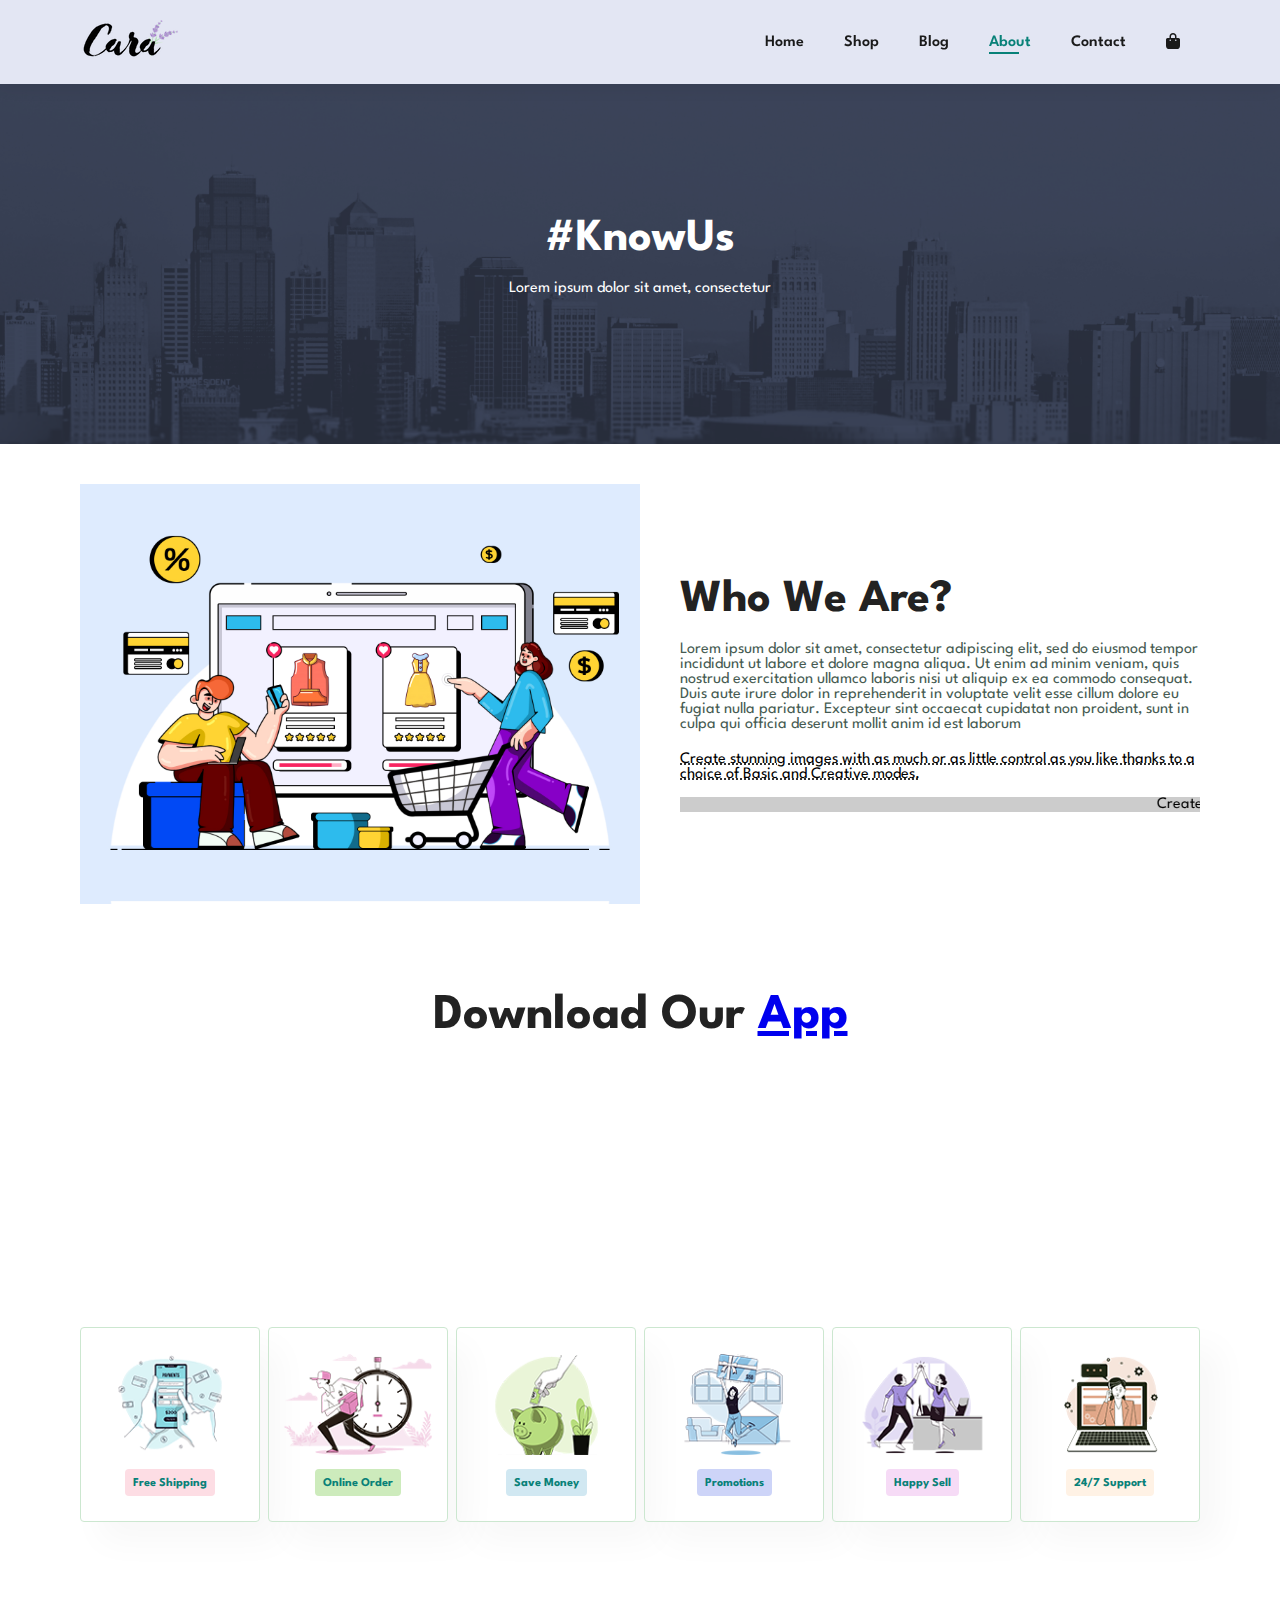
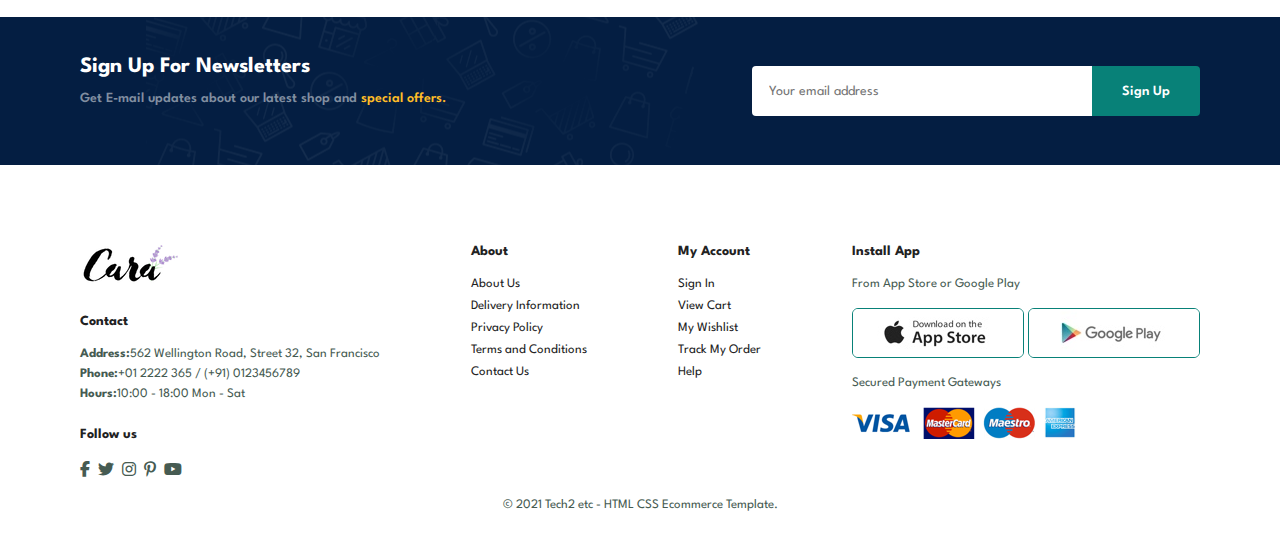
==== about.html @ 21f5e937 "add about us page" ====
<!DOCTYPE html>
<html lang="en">
<head>
    <meta charset="UTF-8">
    <meta http-equiv="X-UA-Compatible" content="IE=edge">
    <meta name="viewport" content="width=device-width, initial-scale=1.0">
    <title>Document</title>
</head>
<body>
    
</body>
</html><!DOCTYPE html>
<html lang="en">
<head>
    <meta charset="UTF-8">
    <meta http-equiv="X-UA-Compatible" content="IE=edge">
    <meta name="viewport" content="width=device-width, initial-scale=1.0">
    <title>Ecommerce</title>
    <link rel="stylesheet" href="style.css">
    <link rel="stylesheet" href="https://cdnjs.cloudflare.com/ajax/libs/font-awesome/6.2.0/css/all.min.css" />
</head>
<body>
    
    <!-- navbar section -->
    <section id="header">
        <a href="#">
            <img src="img/logo.png" class='logo' alt="logo">
        </a>

        <div>
            <ul id="navbar">
                <li><a href="index.html">Home</a></li>
                <li><a href="shop.html">Shop</a></li>
                <li><a href="blog.html">Blog</a></li>
                <li><a class="active" href="about.html">About</a></li>
                <li><a href="contact.html">Contact</a></li>
                <li id="lg-bag"><a href="cart.html"><i class="fa-solid fa-bag-shopping"></i></a></li>
                <a href="#" id="close"><i class="fa-solid fa-xmark"></i></a>
            </ul>
        </div>
        <div id="mobile">
            <a href="cart.html"><i class="fa-solid fa-bag-shopping"></i></a>
            <i id="bar" class="fas fa-outdent"></i>
        </div>
    </section>
    
    <!-- hero section -->
    <section id="page-header" class="about-header">
        <h2>#KnowUs</h2>
        <p>Lorem ipsum dolor sit amet, consectetur</p>
    </section>

    <!-- about section -->
    <section id="about-head" class="section-p1">
        <img src="img/about/a6.jpg" alt="about head 1">
        <div>
            <h2>Who We Are?</h2>
            <p>Lorem ipsum dolor sit amet, consectetur adipiscing elit, sed do eiusmod tempor incididunt ut labore et dolore magna aliqua. 
            Ut enim ad minim veniam, quis nostrud exercitation ullamco laboris nisi ut aliquip ex ea commodo consequat. 
            Duis aute irure dolor in reprehenderit in voluptate velit esse cillum dolore eu fugiat nulla pariatur. 
            Excepteur sint occaecat cupidatat non proident, sunt in culpa qui officia deserunt mollit anim id est laborum</p>
            <abbr title="">Create stunning images with as much or as little control as you like thanks to a choice of Basic and Creative modes.</abbr>

            <br><br>
            <marquee bgcolor="#ccc" loop="-1" scrollamount="5" width="100%">Create stunning images with as much or as little control as you like thanks to a choice of Basic and Creative modes.</marquee>
        </div>
    </section> 

    <!-- about app section -->
    <section id="about-app" class="section-p1">
        <h1>Download Our <a href="#">App</a></h1>
        <div class="video">
            <video autoplay muted loop src="img/about/1.mp4">

            </video>
        </div>
    </section>

    <!-- feature section -->
    <section id="feature" class="section-p1">
        <div class="fe-box">
            <img src="img/features/f1.png" alt="">
            <h6>Free Shipping</h6>
        </div>
        <div class="fe-box">
            <img src="img/features/f2.png" alt="">
            <h6>Online Order</h6>
        </div>
        <div class="fe-box">
            <img src="img/features/f3.png" alt="">
            <h6>Save Money</h6>
        </div>
        <div class="fe-box">
            <img src="img/features/f4.png" alt="">
            <h6>Promotions</h6>
        </div>
        <div class="fe-box">
            <img src="img/features/f5.png" alt="">
            <h6>Happy Sell</h6>
        </div>
        <div class="fe-box">
            <img src="img/features/f6.png" alt="">
            <h6>24/7 Support</h6>
        </div>
    </section> 

    <!-- newsletter section -->
    <section id="newsletter" class="section-p1 section-m1">
        <div class="newstext">
            <h4>Sign Up For Newsletters</h4>
            <p>Get E-mail updates  about our latest shop and <span>special offers.</span></p>
        </div>
        <div class="form">
            <input type="text" placeholder="Your email address">
            <button class="normal">Sign Up</button>
        </div>
    </section>
    
    <footer class="section-p1">
        <div class="col">
            <img class='logo' src="img/logo.png" alt="">
            <h4>Contact</h4>
            <p><strong>Address:</strong>562 Wellington Road, Street 32, San Francisco</p>
            <p><strong>Phone:</strong>+01 2222 365 / (+91) 0123456789</p>
            <p><strong>Hours:</strong>10:00 - 18:00 Mon - Sat</p>
            <div class="follow">
                <h4>Follow us</h4>
                <div class="icon">
                    <i class="fab fa-facebook-f"></i>
                    <i class="fab fa-twitter"></i>
                    <i class="fab fa-instagram"></i>
                    <i class="fab fa-pinterest-p"></i>
                    <i class="fab fa-youtube"></i>
                </div>
            </div>
        </div>

        <div class="col">
            <h4>About</h4>
            <a href="#">About Us</a>
            <a href="#">Delivery Information</a>
            <a href="#">Privacy Policy</a>
            <a href="#">Terms and Conditions</a>
            <a href="#">Contact Us</a>
        </div>

        <div class="col">
            <h4>My Account</h4>
            <a href="#">Sign In</a>
            <a href="#">View Cart</a>
            <a href="#">My Wishlist</a>
            <a href="#">Track My Order</a>
            <a href="#">Help</a>
        </div>

        <div class="col install">
            <h4>Install App</h4>
            <p>From App Store or Google Play</p>
            <div class="row">
                <img src="img/pay/app.jpg" alt="app store">
                <img src="img/pay/play.jpg" alt="play store">
            </div>
            <p>Secured Payment Gateways</p>
            <img src="img/pay/pay.png" alt="payment">
        </div>

        <div class="copyright">
            <p>© 2021 Tech2 etc - HTML CSS Ecommerce Template.</p>
        </div>

    </footer>

    <script src="script.js"></script>
</body>
</html>
---- style.css ----
@import url('https://fonts.googleapis.com/css2?family=Spartan:wght@100;200;300;400;500;600;700;800;900&display=swap');

* {
    margin: 0;
    padding: 0;
    box-sizing: border-box;
    font-family: 'Spartan', sans-serif;
}

h1 {
    font-size: 50px;
    line-height: 64px;
    color: #222;
}

h2 {
    font-size: 46px;
    line-height: 54px;
    color: #222;
}

h4 {
    font-size: 20px;
    color: #222;
}

h6 {
    font-weight: 700;
    font-size: 12px;
}

p {
    font-size: 16px;
    color: #465b52;
    margin: 15px 0 20px 0;
}

.section-p1 {
    padding: 40px 80px;
}

.section-m1 {
    margin: 40px 0;
}

button.normal {
   font-size: 14px;
   font-weight: 600;
   padding: 15px 30px;
   color: #000;
   background-color: #fff;
   border-radius: 4px;
   cursor: pointer;
   border: none;
   outline: none;
   transition: 0.2s;
}

button.white {
   font-size: 13px;
   font-weight: 600;
   padding: 11px 18px;
   color: #fff;
   background-color: transparent;
   cursor: pointer;
   border: 1px solid #fff;
   outline: none;
   transition: 0.2s;
}

body {
    width: 100%;
}


/* HEADER START */

#header {
    display: flex;
    align-items: center;
    justify-content: space-between;
    padding: 20px 80px;
    background: #E3E6F3;
    box-shadow: 0 5px 15px rgb(0, 0 ,0, 0.06);
    z-index: 999;
    position: sticky;
    top: 0;
    left: 0;
}

#navbar {
    display: flex;
    align-items: center;
    justify-content: center;
}

#navbar li {
    list-style: none;
    padding: 0 20px;
    position: relative;
}

#navbar li a {
    text-decoration: none;
    font-size: 16px;
    font-weight: 600;
    color: #1a1a1a;
    transition: 0.3s ease;
}

#navbar li a:hover,
#navbar li a.active {
    color: #088178;
}

#navbar li a.active::after,
#navbar li a:hover::after{
    content: '';
    width: 30px;
    height: 2px;
    background: #088178;
    position: absolute;
    bottom: -4px;
    left: 20px;
}

#mobile {
   display: none;
   align-items: center;
}

#close {
   display: none;
}

/* HOME PAGE */

#hero {
    background-image: url("img/hero4.png");
    height: 90vh;
    width: 100%;
    background-size: cover;
    background-position: top 25% right 0;
    padding: 0 80px;
    display: flex;
    flex-direction: column;
    align-items: flex-start;
    justify-content: center;
}

#hero h4{
    padding-bottom: 15px;
}

#hero h1{
   color: #088178;
}

#hero button{
    background-image: url('img/button.png');
    background-color: transparent;
    color: #088178;
    border: 0;
    padding: 14px 80px 14px 65px;
    background-repeat: no-repeat;
    cursor: pointer;
    font-weight: 700;
    font-size: 15px;
 }


 /* FEATURE SECTION */
 #feature {
    display: flex;
    align-items: center;
    justify-content: space-between;
    flex-wrap: wrap;
 }
 #feature .fe-box {
    width: 180px;
    text-align: center;
    padding: 25px 15px;
    box-shadow: 20px 20px 34px rgb(0,0,0,0.03);
    border: 1px solid #cce7d0;
    border-radius: 4px;
    margin: 15px 0;
 }

 #feature .fe-box:hover {
    box-shadow: 10px 20px 54px rgb(70, 60, 221,0.1);
 }

 #feature .fe-box img {
    width: 100%;
    margin-bottom: 10px;
 }


 #feature .fe-box h6 {
    display: inline-block;
    padding: 9px 8px 6px 8px;
    line-height: 1;
    border-radius: 4px;
    color: #088178;
    background-color: #fddde4;
 }

 #feature .fe-box:nth-child(2) h6 {
    background-color: #cdebbc;
 }

 #feature .fe-box:nth-child(3) h6 {
    background-color: #d1e8f2;
 }

 #feature .fe-box:nth-child(4) h6 {
    background-color: #cdd4f8;
 }

 #feature .fe-box:nth-child(5) h6 {
    background-color: #f6dbf6;
 }

 #feature .fe-box:nth-child(6) h6 {
    background-color: #fff2e5;
 }


 /* FEATURE PRODUCTS */

 #product1 {
    text-align: center;
 }

 #product1 .pro {
    width: 23%;
    min-width: 250px;
    padding: 10px 12px;
    border: 1px solid #cce7d0;
    border-radius: 25px;
    cursor: pointer;
    box-shadow: 20px 20px 30px rgb(0, 0, 0, 0.02);
    margin: 15px 0;
    transition: 0.2s ease;
    position: relative;
 }

 #product1 .pro:hover {
    box-shadow: 20px 20px 30px rgb(0, 0, 0, 0.06);
 }

 #product1 .pro-container {
    display: flex;
    justify-content: space-between;
    padding: 20px;
    flex-wrap: wrap;
 }

 #product1 .pro img {
    width: 100%;
    border-radius: 20px;
 }

 #product1 .pro .des {
    text-align: start;
    padding: 10px 0;
 }

 #product1 .pro .des span {
    color: #606063;
 }

 #product1 .pro .des h5 {
    padding-top: 7px;
    color: #1a1a1a;
    font-size: 14px;
 }

 #product1 .pro .des i {
    font-size: 12px;
    color: rgb(243, 184, 25);
 }

 #product1 .pro .des h4 {
    padding-top: 7px;
    font-size: 15px;
    font-weight: 700;
    color: #088178;
 }

 #product1 .pro .cart {
    width: 40px;
    height:40px;
    line-height: 40px;
    border-radius: 50px;
    background-color: #e8f6ea;
    font-weight: 500;
    color: #088178;
    border: 1px solid #cce7d0;
    position: absolute;
    bottom: 20px;
    right: 10px;
 }



 /* BANNER */

#banner {
   display: flex;
   flex-direction: column;
   justify-content: center;
   align-items: center;
   text-align: center;
   background-image: url('img/banner/b2.jpg');
   width: 100%;
   height: 40vh;
   background-size: cover;
   background-position: center;
}

#banner h4 {
   color: #fff;
   font-size: 16px;
}

#banner h2 {
   color: #fff;
   font-size: 30px;
   padding: 10px 0;
}

#banner h2 span {
   color: #ef3636;
}

#banner button:hover {
   background-color: #088178;
   color: #fff;
}


/* lower banner */
#sm-banner {
   display: flex;
   justify-content: space-between;
   flex-wrap: wrap;
}

#sm-banner .banner-box {
   display: flex;
   flex-direction: column;
   justify-content: center;
   align-items: flex-start;
   background-image: url('img/banner/b17.jpg');
   min-width: 580px;
   height: 50vh;
   background-size: cover;
   background-position: center;
   padding: 30px;
   transition: 0.2s;
}

#sm-banner .banner-box2 {
   display: flex;
   flex-direction: column;
   justify-content: center;
   align-items: flex-start;
   background-image: url('img/banner/b10.jpg');
   min-width: 580px;
   height: 50vh;
   background-size: cover;
   background-position: center;
   padding: 30px;
   transition: 0.2s;
}
#sm-banner h4 {
   color: #fff;
   font-size: 20px;
   font-weight: 300;
}

#sm-banner h2 {
   color: #fff;
   font-size: 28px;
   font-weight: 800;
}

#sm-banner span {
   color: #fff;
   font-size: 14px;
   font-weight: 500;
   padding-bottom: 15px;
}

#sm-banner .banner-box:hover button {
   background: #088178;
   border: 1px solid #088178;
}


/* 3rd banner  */
#banner3 {
   display: flex;
   justify-content: space-between;
   flex-wrap: wrap;
   padding: 0 80px;
}
#banner3 .banner-box {
   display: flex;
   flex-direction: column;
   justify-content: center;
   align-items: flex-start;
   background-image: url('img/banner/b7.jpg');
   min-width: 30%;
   height: 30vh;
   background-size: cover;
   background-position: center;
   padding: 20px;
   margin-bottom: 20px;
}

#banner3 .banner-box2 {
   display: flex;
   flex-direction: column;
   justify-content: center;
   align-items: flex-start;
   background-image: url('img/banner/b4.jpg');
   min-width: 30%;
   height: 30vh;
   background-size: cover;
   background-position: center;
   padding: 20px;
   margin-bottom: 20px;
}

#banner3 .banner-box3 {
   display: flex;
   flex-direction: column;
   justify-content: center;
   align-items: flex-start;
   background-image: url('img/banner/b18.jpg');
   min-width: 30%;
   height: 30vh;
   background-size: cover;
   background-position: center;
   padding: 20px;
   margin-bottom: 20px;
}

#banner3 h2 {
   color: #fff;
   font-weight: 900;
   font-size: 22px;
}

#banner3 h3 {
   color: #ec544e;
   font-weight: 800;
   font-size: 15px;
}


/* newsletter  */
#newsletter {
   display: flex;
   justify-content: space-between;
   flex-wrap: wrap;
   align-items: center;
   background-image: url('img/banner/b14.png');
   background-repeat: no-repeat;
   background-position: 20% 30%;
   background-color: #041e42;
}

#newsletter h4 {
   font-size: 22px;
   font-weight: 700;
   color: #fff;
}

#newsletter p {
   font-size: 14px;
   font-weight: 600;
   color: #818ea0;
}

#newsletter p span{
   color: #ffbd27;
}

#newsletter .form {
   display: flex;
   width:40%;
}
#newsletter input {
   height: 3.125rem;
   padding: 1.125em;
   font-size: 14px;
   width: 100%;
   border: 1px solid transparent;
   border-radius: 4px;
   outline: none;
   border-top-right-radius: 0;
   border-bottom-right-radius: 0;
}

#newsletter button {
   background-color: #088178;
   color: #fff;
   white-space: nowrap;
   border-top-left-radius: 0;
   border-bottom-left-radius: 0;
}


/* footer */

footer {
   display: flex;
   flex-wrap: wrap;
   justify-content: space-between;
}

footer .col{
   display: flex;
   flex-direction: column;
   align-items: flex-start;
   margin-bottom: 20px;
}

footer .logo {
   margin-bottom: 30px;
}

footer h4 {
   font-size: 14px;
   padding-bottom: 20px;
}

footer p {
   font-size: 13px;
   margin: 0 0 8px 0;
}

footer a {
   font-size: 13px;
   text-decoration: none;
   color: #222;
   margin-bottom: 10px;
}

footer .follow{
   margin-top: 20px;
}

footer .follow i {
   color: #465b52;
   padding-right: 4px;
   cursor: pointer;
}

footer .follow i:hover, footer a:hover {
   color: #088178;
}

footer .install .row img {
   border: 1px solid #088178;
   border-radius: 6px;
}

footer .install img {
   margin: 10px 0 15px 0;
}

footer .copyright {
   width: 100%;
   text-align: center;
}


/* SHOP PAGE */

#page-header {
   background-image: url('img/banner/b1.jpg');
   width: 100%;
   height: 40vh;
   background-size: cover;
   display: flex;
   flex-direction: column;
   justify-content: center;
   text-align: center;
   padding: 14px;
}

#page-header h2, #page-header p {
   color: #fff;
}

#pagination {
   text-align: center;
}

#pagination a {
   text-decoration: none;
   background-color: #088178;
   padding: 15px 20px;
   border-radius: 4px;
   color: #fff;
   font-weight: 600;
}


/* SINGLE PRODUCT */

#proddetails {
   display: flex;
   margin-top: 20px;
}

#proddetails .single-pro-image {
   width: 40%;
   margin-right: 50px;
}

.small-img-group {
   display: flex;
   justify-content: space-between;
}

.small-img-col {
   flex-basis: 24%;
   cursor: pointer;
}

#proddetails .single-pro-details {
   width: 50%;
   padding-top: 30px;
}

#proddetails .single-pro-details h4 {
   padding: 40px 0 20px 0;
}

#proddetails .single-pro-details h2 {
   font-size: 26px;
}

#proddetails .single-pro-details select {
   display: block;
   padding: 5px 10px;
   margin-bottom: 10px;
}

#proddetails .single-pro-details input {
   width: 50px;
   height: 47px;
   padding-left: 10px;
   font-size: 16px;
   margin-right: 10px;
}

#proddetails .single-pro-details input:focus {
   outline: none;
}

#proddetails .single-pro-details button {
   background: #088178;
   color: #fff;
}

#proddetails .single-pro-details span {
   line-height: 25px;
}


/* BLOG PAGE */
#page-header.blog-header {
   background-image: url('img/banner/b19.jpg');
}

#blog {
   padding: 150px 150px 0 150px; 
}

#blog .blog-box {
   display: flex;
   align-items: center;
   width: 100%;
   position: relative;
   padding-bottom: 90px;
}

#blog .blog-img {
   width: 50%;
   margin-right: 40px;
}

#blog img {
   width: 100%;
   height: 300px;
   object-fit: cover;
}

#blog .blog-details {
   width: 50%;
}

#blog .blog-details a {
   text-decoration: none;
   font-size: 11px;
   color: #000;
   font-weight: 700;
   position: relative;
   transition: 0.3s;
}

#blog .blog-details a::after {
   content: "";
   width: 50px;
   height: 1px;
   background-color: #000;
   position: absolute;
   top: 4px;
   right: -60px;
}

#blog .blog-details a:hover {
   color: #088178;
}

#blog .blog-details a:hover::after {
   background-color: #088178;
}

#blog .blog-box h1 {
   position: absolute;
   top: -40px;
   left: 0;
   font-size: 70px;
   font-weight: 700;
   color: #c9cbce;
   z-index: -9;
}


/* ABOUT PAGE */
#page-header.about-header {
   background-image: url('img/about/banner.png');
}

#about-head {
   display: flex;
   align-items: center;
}

#about-head img {
   width: 50%;
   height: auto;
}

#about-head div {
   padding-left: 40px;
}

#about-app {
   text-align: center;
}

#about-app .video {
   width: 70%;
   height: 100%;
   margin: 30px auto 0 auto;
}

#about-app .video video {
   width: 100%;
   height: 100%;
   border-radius: 20px;
}

/* MEDIA QUERIES  */

 @media (max-width: 799px) {
   .section-p1 {
      padding: 40px;
   }

   #navbar {
      display: flex;
      flex-direction: column;
      align-items: flex-start;
      justify-content: flex-start;
      position: fixed;
      top: 0;
      right: -300px;
      height: 100vh;
      width:300px;
      background-color: #E3E6F3;
      box-shadow: 0 40px 60px rgb(0 , 0, 0, 0.1);
      padding: 80px 0 0 10px;
      transition: 0.3s;
   }

   #navbar.active {
      right: 0;
   }

   #navbar li {
      margin-bottom: 35px;
   }

   #mobile {
      display: flex;
      align-items: center;
   }

   #mobile i{
      color: #1a1a1a;
      font-size: 24px;
      padding-left: 20px;
   }

   #close {
      display: initial;
      position: absolute;
      top: 30px;
      left: 30px;
      color: #222;
      font-size: 24px;
   }  

   #lg-bag {
      display: none;
   }

   #hero {
      height: 70vh;
      padding: 0 80px;
      background-position: top 30% right 30%;
   }

   #feature {
      justify-content: center;
   }

   #feature .fe-box {
      margin: 15px;
   }

   #product1 .pro-container {
      justify-content: center;
   }

   #product1 .pro {
      margin: 15px;
   }

   #banner {
      height: 20vh;
   }

   #sm-banner .banner-box {
      min-width: 100%;
      height: 30vh;
   }

   #banner3 {
      padding: 0 40px;
   }   

   #banner3 .banner-box {
      width: 28%;
   }

   #newsletter .form {
      width: 70%;
   }

    /* ABOUT US PAGE */
    #about-head {
      flex-direction: column;
   }

   #about-head img {
      width: 100%;
      margin-bottom: 20px;
   }

   #about-head div {
      padding-left: 0px;
   }

}

@media (max-width: 477px) {
   .section-p1 {
      padding: 20px;
   }

   #header {
      padding: 10px 30px;
   }

   h1 {
      font-size: 38px;
   }

   h2 {
      font-size: 32px;
   }

   #hero {
      padding: 0 20px;
      background-position: 55%;
   }

   #feature {
      justify-content: space-between;
   }

   #feature .fe-box {
      width: 155px;
      margin: 0 0 15px 0;
   }

   #product1 .pro {
      width: 100%;
   }

   #banner {
      height: 40vh;
   }

   #sm-banner .banner-box {
      height: 40vh;
   }
   
   #sm-banner .banner-box2 {
      margin-top: 20px;
   }

   #banner3 {
      padding: 0 20px;
   }

   #banner3 .banner-box {
      width: 100%;
   }

   #newsletter {
      padding: 40px 20px;
   }

   #newsletter .form {
      width: 100%;
   }

   footer .copyright {
      text-align: start;
   }


   /* SINGLE PRODUCT */
   #proddetails {
      display: flex;
      flex-direction: column;
      margin-top: 20px;
   }

   #proddetails .single-pro-image {
      width: 100%;
      margin-right: 0px;
  }

   #proddetails .single-pro-details {
      width: 100%;
   }

   /* BLOG PAGE */
   #blog {
      padding: 100px 20px 0 20px;
   }

   #blog .blog-box {
      display: flex;
      flex-direction: column;
      align-items: flex-start;
   }

   #blog .blog-img {
      width: 100%;
      margin-right: 0px;
      margin-bottom: 30px;
   }

   #blog .blog-details {
      width: 100%;
   }

   /* ABOUT PAGE */
   #about-app .video {
      width: 100%;
   }
}
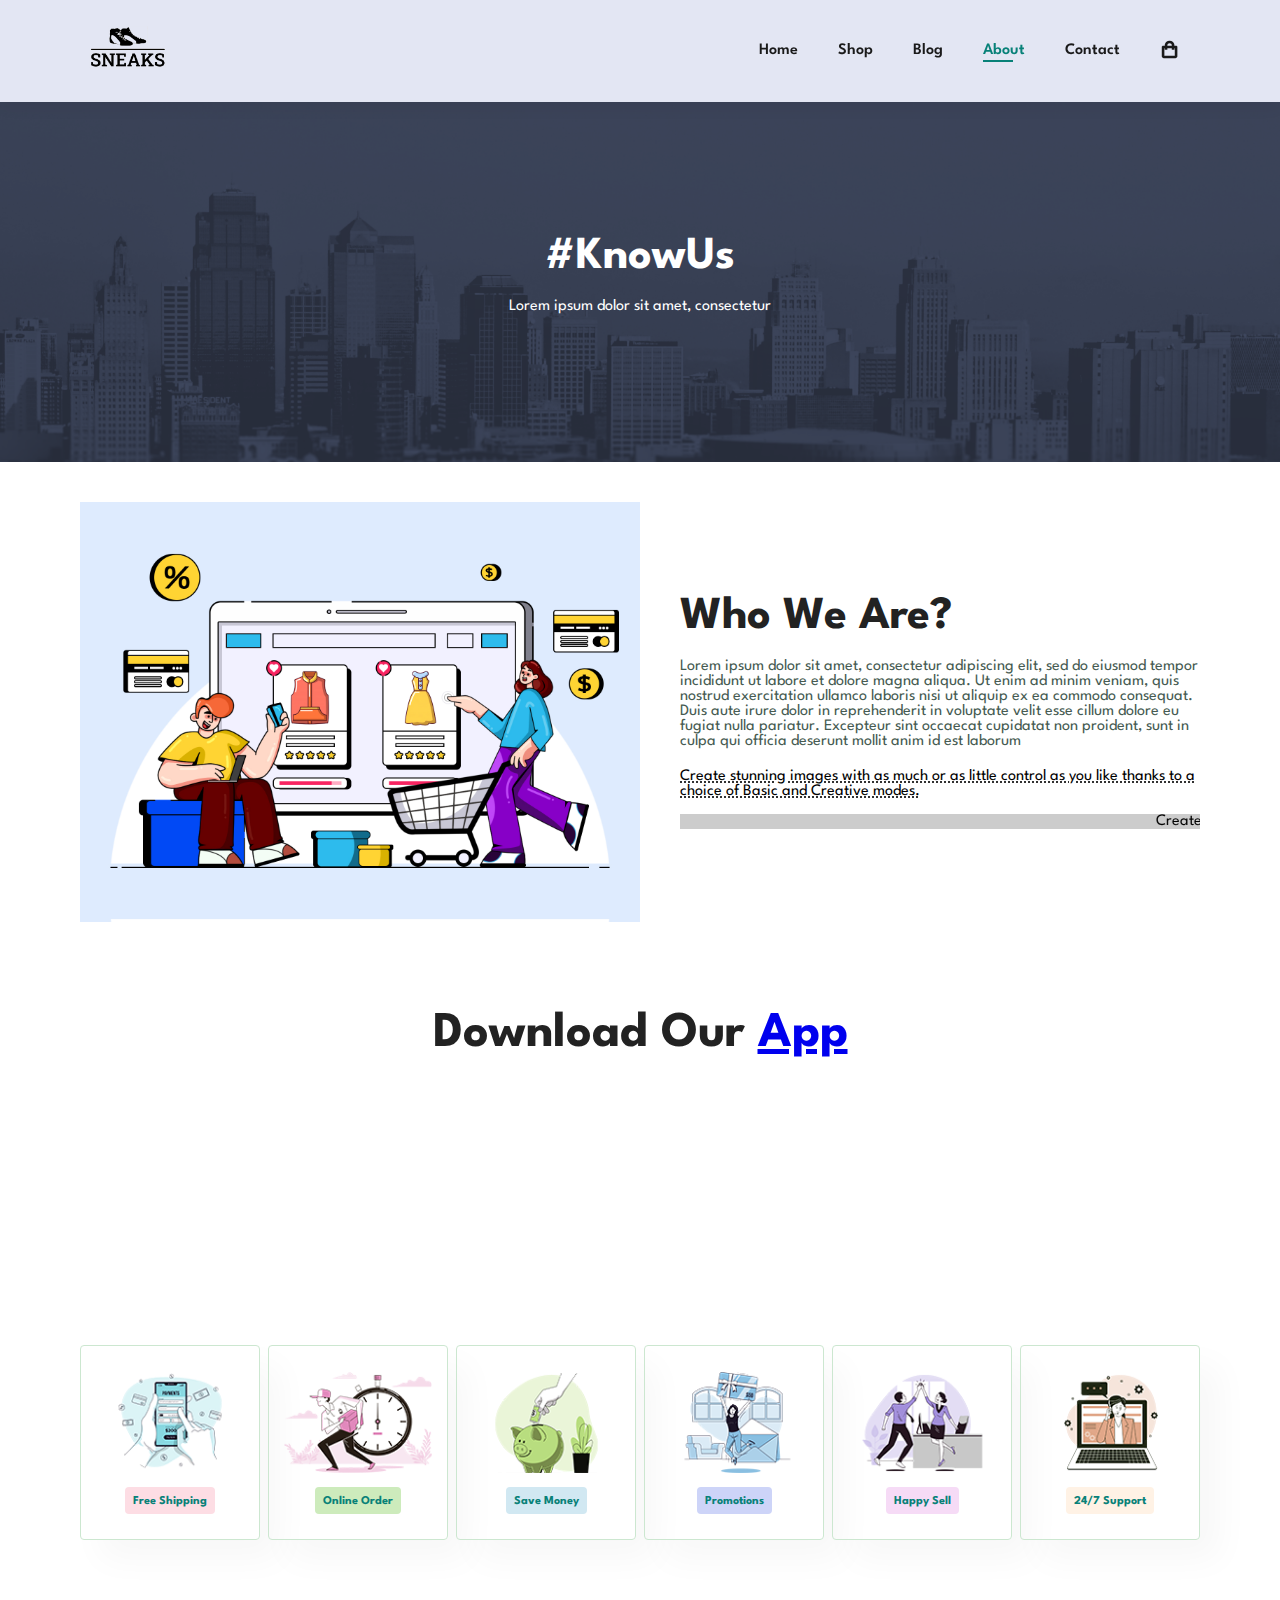
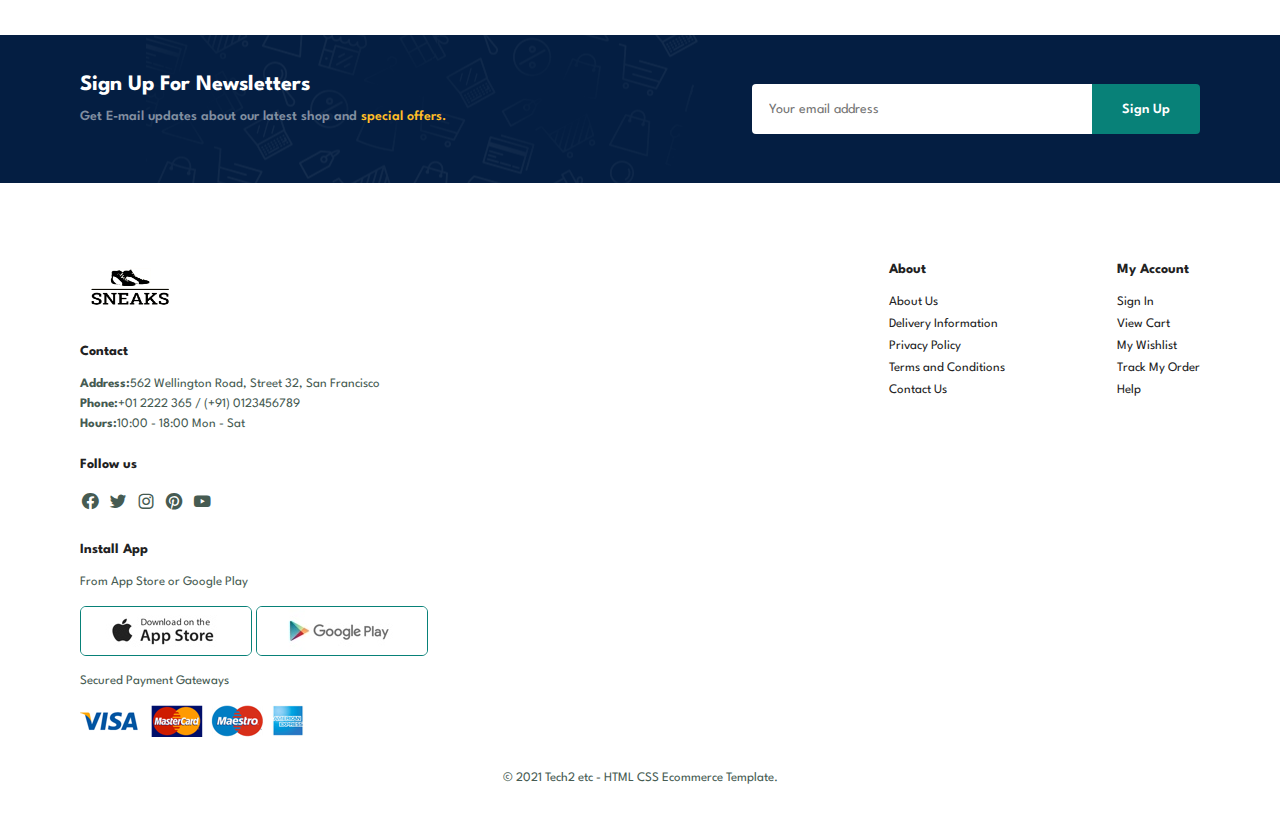
==== commit db2c31aa: "add cart function" ====
--- a/about.html
+++ b/about.html
@@ -17,7 +17,7 @@
     <meta name="viewport" content="width=device-width, initial-scale=1.0">
     <title>Ecommerce</title>
     <link rel="stylesheet" href="style.css">
-    <link rel="stylesheet" href="https://cdnjs.cloudflare.com/ajax/libs/font-awesome/6.2.0/css/all.min.css" />
+    <link href='https://unpkg.com/boxicons@2.1.4/css/boxicons.min.css' rel='stylesheet'>
 </head>
 <body>
     
@@ -34,13 +34,13 @@
                 <li><a href="blog.html">Blog</a></li>
                 <li><a class="active" href="about.html">About</a></li>
                 <li><a href="contact.html">Contact</a></li>
-                <li id="lg-bag"><a href="cart.html"><i class="fa-solid fa-bag-shopping"></i></a></li>
-                <a href="#" id="close"><i class="fa-solid fa-xmark"></i></a>
+                <li id="lg-bag"><a href="cart.html"><i class='bx bx-shopping-bag'></i></a></li>
+                <a href="#" id="close"><i class='bx bxs-x-square'></i></a>
             </ul>
         </div>
         <div id="mobile">
-            <a href="cart.html"><i class="fa-solid fa-bag-shopping"></i></a>
-            <i id="bar" class="fas fa-outdent"></i>
+            <a href="cart.html"><i class='bx bx-shopping-bag'></i></a>
+            <i id="bar" class='bx bx-left-indent'></i>
         </div>
     </section>
     
@@ -126,11 +126,11 @@
             <div class="follow">
                 <h4>Follow us</h4>
                 <div class="icon">
-                    <i class="fab fa-facebook-f"></i>
-                    <i class="fab fa-twitter"></i>
-                    <i class="fab fa-instagram"></i>
-                    <i class="fab fa-pinterest-p"></i>
-                    <i class="fab fa-youtube"></i>
+                    <i class='bx bxl-facebook-circle' ></i>
+                    <i class='bx bxl-twitter' ></i>
+                    <i class="bx bxl-instagram"></i>
+                    <i class="bx bxl-pinterest"></i>
+                    <i class="bx bxl-youtube"></i>
                 </div>
             </div>
         </div>
--- a/style.css
+++ b/style.css
@@ -1,4 +1,10 @@
 @import url('https://fonts.googleapis.com/css2?family=Spartan:wght@100;200;300;400;500;600;700;800;900&display=swap');
+
+:root {
+   --main-color:  #fd4646;
+   --text-color: #171427;
+   --bg-color: #fff;
+}
 
 * {
     margin: 0;
@@ -72,7 +78,6 @@
     width: 100%;
 }
 
-
 /* HEADER START */
 
 #header {
@@ -82,12 +87,17 @@
     padding: 20px 80px;
     background: #E3E6F3;
     box-shadow: 0 5px 15px rgb(0, 0 ,0, 0.06);
-    z-index: 999;
+    z-index: 9;
     position: sticky;
     top: 0;
     left: 0;
 }
 
+#header img {
+   height:  15%;
+   width: 15%;
+   font-weight: 800;
+}
 #navbar {
     display: flex;
     align-items: center;
@@ -122,6 +132,16 @@
     position: absolute;
     bottom: -4px;
     left: 20px;
+}
+
+#navbar li a i{
+   font-size: 20px;
+   font-weight: 600;
+}
+
+#navbar .bagIcon {
+   font-size: 20px;
+   font-weight: 600;
 }
 
 #mobile {
@@ -302,7 +322,9 @@
     right: 10px;
  }
 
-
+ #product1 .pro a .cart {
+   font-size: 20px;
+ }
 
  /* BANNER */
 
@@ -530,6 +552,8 @@
 }
 
 footer .logo {
+   height:  20%;
+   width: 15%;
    margin-bottom: 30px;
 }
 
@@ -555,6 +579,7 @@
 }
 
 footer .follow i {
+   font-size: 20px;
    color: #465b52;
    padding-right: 4px;
    cursor: pointer;
@@ -598,7 +623,11 @@
 }
 
 #pagination {
+   display: flex;
+   justify-content: center;
+   align-items: center;
    text-align: center;
+   gap: 0.5rem;
 }
 
 #pagination a {
@@ -608,6 +637,117 @@
    border-radius: 4px;
    color: #fff;
    font-weight: 600;
+}
+
+#pagination .arrow{
+   font-size: 16px;
+   font-weight: 600;
+}
+
+/*  Cart */
+.newcart {
+   position: fixed;
+   top: 0;
+   right: -100%;
+   width: 360px;
+   min-height: 100vh;
+   padding: 20px;
+   background: var(--bg-color);
+   box-shadow: -2px 0 4px hsl(0 4% 15% / 10%);
+   transition: 0.3s;
+   z-index: 100;
+}
+.newcart.active {
+   right: 0;
+}
+.cart-title {
+   text-align: center;
+   font-size: 1.5rem;
+   font-weight: 600;
+   margin-top: 2rem;
+}
+
+.cart-box {
+   display: grid;
+   grid-template-columns: 32% 50% 18%;
+   align-items: center;
+   gap: 1rem;
+   margin-top: 1rem;
+}
+
+.cart-img {
+   width: 100px;
+   height: 100px;
+   object-fit: contain;
+   padding: 10px;
+}
+
+.detail-box {
+   display: grid;
+   row-gap: 0.5rem;
+}
+
+.cart-product-title {
+   font-size: 1rem;
+   text-transform: uppercase;
+}
+
+.cart-price {
+   font-weight: 500;
+}
+
+.cart-quantity {
+   border: 1px solid var(--text-color);
+   outline-color: var(--main-color);
+   width: 2.4rem;
+   font-size: 1rem;
+}
+
+.cart-remove {
+   font-size: 24px;
+   color: var(--main-color);
+   cursor: pointer;
+}
+
+.total {
+   display: flex;
+   justify-content: flex-end;
+   margin-top: 1.5rem;
+   border-top: 1px solid var(--text-color);
+   padding-top: 20px;
+}
+
+.total-title {
+   font-size: 1rem;
+   font-weight: 600;
+}
+
+.total-price {
+   margin-left: 0.5rem;
+}
+
+.btn-buy {
+   display: flex;
+   margin: 1.5rem auto 0 auto;
+   padding: 12px 20px;
+   border: none;
+   background: var(--main-color);
+   color: var(--bg-color);
+   font-size: 1rem;
+   font-weight: 500;
+   cursor: pointer;
+}
+.btn-buy:hover {
+   background: var(--text-color);
+}
+
+#close-cart {
+   position: absolute;
+   top: 1rem;
+   right: 0.8rem;
+   font-size: 2rem;
+   color: var(--text-color);
+   cursor: pointer;
 }
 
 
@@ -778,6 +918,242 @@
    height: 100%;
    border-radius: 20px;
 }
+
+
+/* CONTACT PAGE */
+#contact-details {
+   display: flex;
+   align-items: center;
+   justify-content: space-between;
+}
+
+#contact-details .details {
+   width: 40%;
+}
+
+#contact-details .details span,
+#form-details form span{
+   font-size: 12px;
+}
+
+#contact-details .details h2,
+#form-details h2 {
+   font-size: 26px;
+   line-height: 35px;
+   padding: 20px 0;
+}
+
+#contact-details .details h3 {
+   font-size: 16px;
+   padding-bottom: 15px;
+}
+
+#contact-details .details li {
+   list-style: none;
+   display: flex;
+   padding: 10px 0;
+}
+
+#contact-details .details li i {
+   font-size: 20px;
+   padding-right: 22px;
+}
+
+#contact-details .details li p {
+   margin: 0;
+   font-size: 14px;
+}
+
+#contact-details .map {
+   width: 55%;
+   height: 400px;
+}
+
+#contact-details .map iframe {
+   width: 100%;
+   height: 100%;
+}
+#form-details {
+   display: flex;
+   justify-content: space-between;
+   margin: 30px;
+   padding: 80px;
+   border: 1px solid #e1e1e1;
+}
+
+#form-details form {
+   display: flex;
+   flex-direction: column;
+   align-items: flex-start;
+   width: 65%;
+}
+
+#form-details form input,
+#form-details form textarea {
+   width: 100%;
+   padding: 12px 15px;
+   outline: none;
+   margin-bottom: 20px;
+   border: 1px solid #e1e1e1;
+}
+
+#form-details form button {
+   background-color: #088178;
+   color: #fff;
+}
+
+#form-details .people div {
+   padding-bottom: 25px;
+   display: flex;
+   align-items: flex-start;
+}
+
+#form-details .people div img {
+   width: 65px;
+   height: 65px;
+   object-fit: cover;
+   margin-right: 15px;
+}
+
+#form-details .people div p {
+   margin: 0;
+   font-size: 13px;
+   line-height: 25px;
+}
+
+#form-details .people div p span {
+   display: block;
+   font-size: 16px;
+   font-weight: 600;
+   color: #000;
+}
+
+/* CART PAGE */
+
+#cart {
+   overflow-x: auto;
+}
+
+#cart table {
+   width: 100%;
+   border-collapse: collapse;
+   table-layout: fixed;
+   white-space: nowrap;
+}
+
+#cart table img {
+   width: 70px;
+}
+
+#cart table .cart-remove {
+   font-size: 20px;
+   transition: 0.3s;
+   color: #000;
+}
+
+#cart table .cart-remove:hover {
+   color: red;
+}
+
+#cart table td:nth-child(1){
+   width: 100px;
+   text-align: center;
+}
+
+#cart table td:nth-child(2){
+   width: 150px;
+   text-align: center;
+}
+
+#cart table td:nth-child(3){
+   width: 250px;
+   text-align: center;
+}
+
+#cart table td:nth-child(4), 
+#cart table td:nth-child(5),
+#cart table td:nth-child(6){
+   width: 150px;
+   text-align: center;
+}
+
+#cart table td:nth-child(5) input {
+   width: 70px;
+   padding: 10px 5px 10px 15px;
+}
+
+#cart table thead {
+   border: 1px solid #e2e9e1;
+   border-left: none;
+   border-right: none;
+}
+
+#cart table thead td {
+   font-weight: 700;
+   text-transform: uppercase;
+   font-size: 13px;
+   padding: 18px 0;
+}
+
+#cart table tbody tr td {
+   padding-top: 15px;
+}
+
+#cart table tbody td {
+   font-size: 13px;
+}
+
+#cart-add {
+   display: flex;
+   flex-wrap: wrap;
+   justify-content: space-between;
+}
+
+#coupon {
+   width: 50%;
+   margin-bottom: 30px;
+}
+
+#coupon h3,
+#subtotal h3 {
+   padding-bottom: 15px;
+}
+
+#coupon input {
+   padding: 10px 20px;
+   outline: none;
+   width: 60%;
+   margin-right: 10px;
+   border: 1px solid #e2e9e1;
+}
+
+#coupon button,
+#subtotal button {
+   background-color: #088178;
+   color: #fff;
+   padding: 12px 20px;
+}
+
+#subtotal {
+   width: 50%;
+   margin-bottom: 30px;
+   border: 1px solid #e2e9e1;
+   padding: 30px;
+}
+
+#subtotal table {
+   border-collapse: collapse;
+   width: 100%;
+   margin-bottom: 20px;
+}
+
+#subtotal table td {
+   width: 50%;
+   border: 1px solid #e2e9e1;
+   padding: 10px;
+   font-size: 13px;
+}
+
 
 /* MEDIA QUERIES  */
 
@@ -891,6 +1267,15 @@
       padding-left: 0px;
    }
 
+   /* CONTACT PAGE */
+   #form-details {
+      padding: 40px;
+   }
+
+   #form-details form {
+      width: 50%;
+  }
+
 }
 
 @media (max-width: 477px) {
@@ -1002,4 +1387,43 @@
    #about-app .video {
       width: 100%;
    }
+
+   /* CONTACT PAGE */
+   #contact-details {
+      flex-direction: column;
+   }
+
+   #contact-details .details {
+      width: 100%;
+      margin-bottom: 30px;
+   }
+
+    #contact-details .map {
+      width: 100%;
+   }
+
+   #form-details {
+      margin: 10px;
+      padding: 30px 10px;
+      flex-wrap: wrap;
+   }
+
+   #form-details form {
+      width: 100%;
+      margin-bottom: 30px;
+   }
+
+   /* CART PAGE */
+   #cart-add {
+      flex-direction: column;
+   }
+
+   #coupon {
+      width: 100%;
+   }
+
+   #subtotal {
+      width: 100%;
+      padding: 20px;
+   }
 }